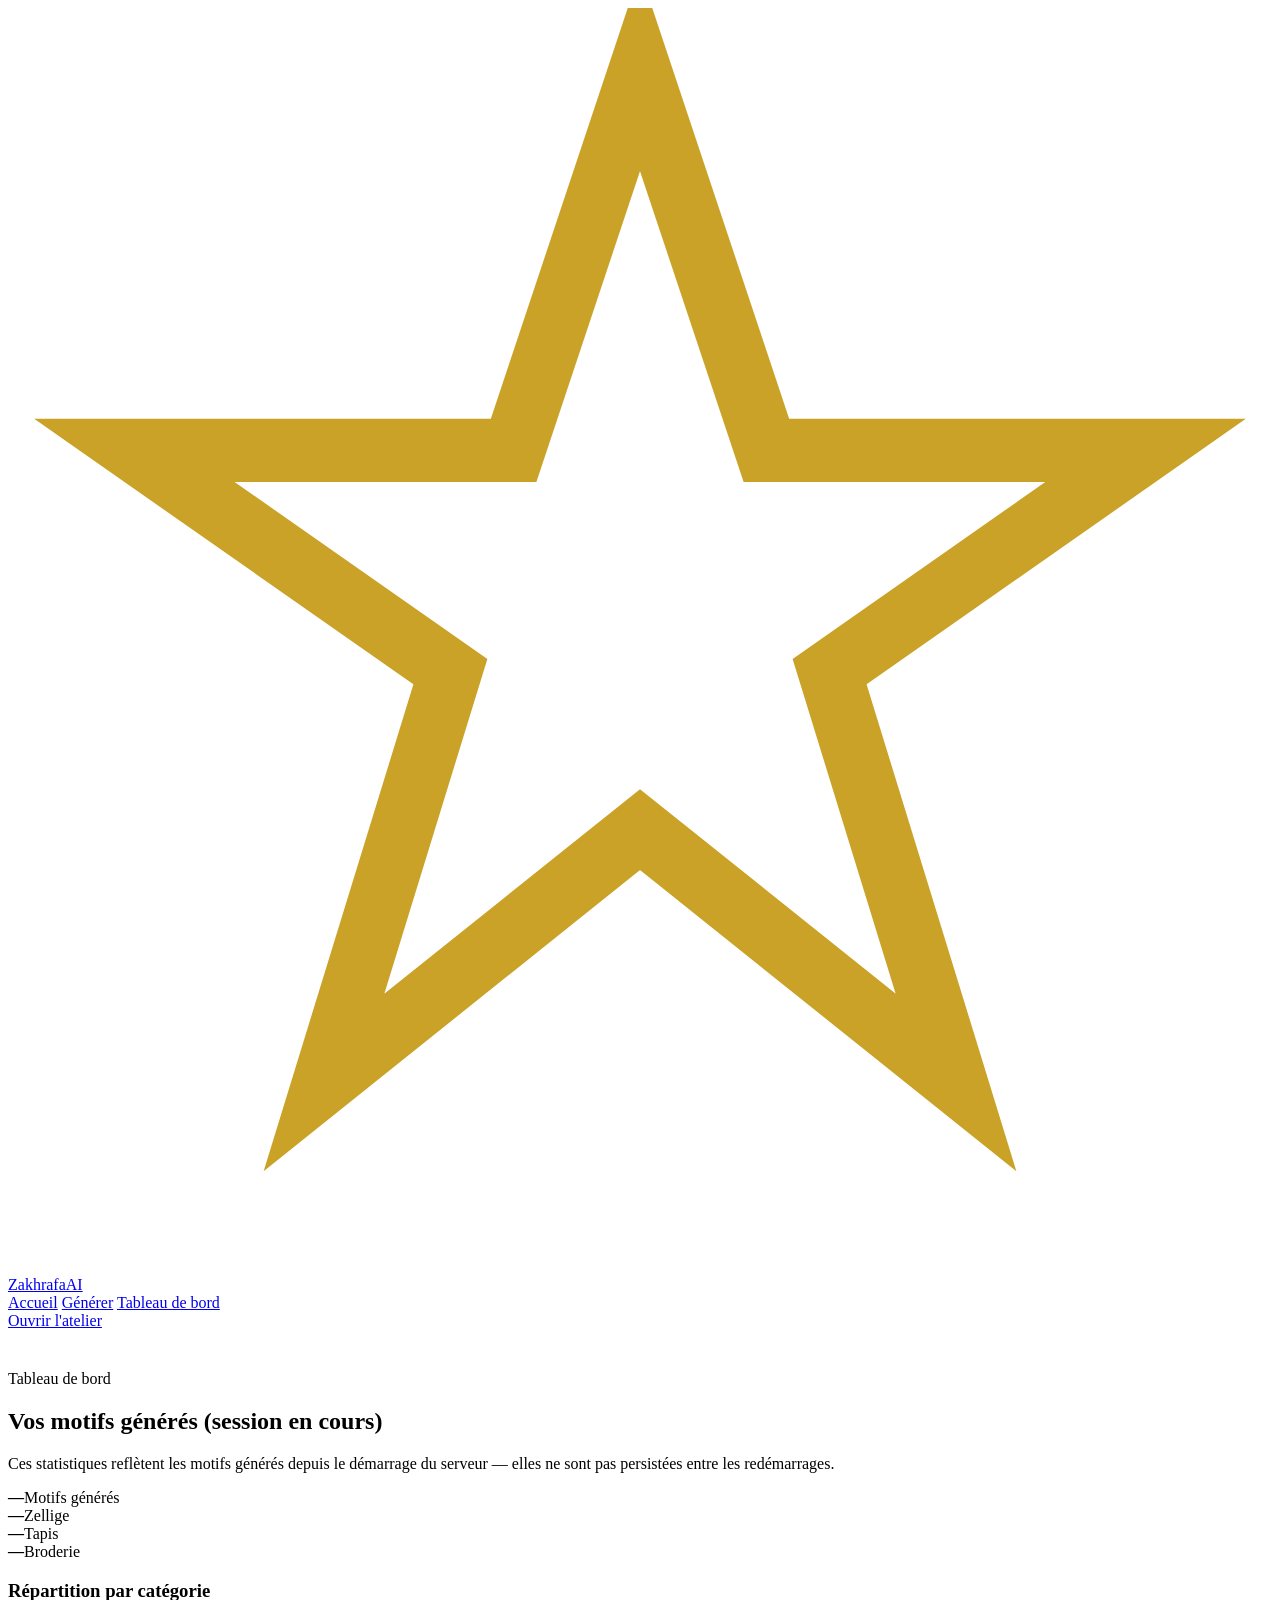
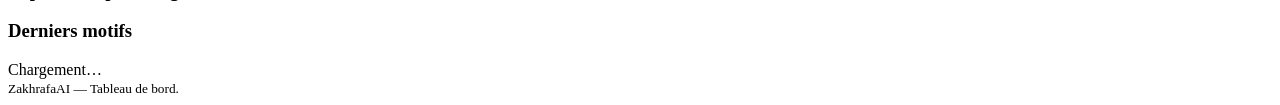
==== frontend/static/dashboard.html @ ae25daaf "Initial commit: ZakhrafaAI" ====
<!DOCTYPE html>
<html lang="fr">
<head>
<meta charset="UTF-8" />
<meta name="viewport" content="width=device-width, initial-scale=1.0" />
<title>Tableau de bord — ZakhrafaAI</title>
<link rel="stylesheet" href="/assets/css/styles.css" />
</head>
<body>

<nav class="nav">
  <div class="nav-inner">
    <a class="brand" href="/">
      <svg class="brand-mark" viewBox="0 0 40 40" xmlns="http://www.w3.org/2000/svg">
        <polygon points="20,2 24,14 36,14 26,21 30,34 20,26 10,34 14,21 4,14 16,14"
                 fill="none" stroke="#C9A227" stroke-width="2"/>
      </svg>
      ZakhrafaAI
    </a>
    <div class="nav-links">
      <a href="/index.html">Accueil</a>
      <a href="/studio.html">Générer</a>
      <a href="/dashboard.html" class="active">Tableau de bord</a>
    </div>
    <a class="nav-cta" href="/studio.html">Ouvrir l'atelier</a>
  </div>
</nav>

<main class="section" style="padding-top:40px;">
  <div class="container">
    <div class="section-head">
      <div class="eyebrow">Tableau de bord</div>
      <h2>Vos motifs générés (session en cours)</h2>
      <p>Ces statistiques reflètent les motifs générés depuis le démarrage du serveur — elles ne sont pas persistées entre les redémarrages.</p>
    </div>

    <div class="stat-grid">
      <div class="stat-card"><b id="statTotal">—</b><span>Motifs générés</span></div>
      <div class="stat-card"><b id="statZellige">—</b><span>Zellige</span></div>
      <div class="stat-card"><b id="statTapis">—</b><span>Tapis</span></div>
      <div class="stat-card"><b id="statBroderie">—</b><span>Broderie</span></div>
    </div>

    <div class="studio-grid" style="grid-template-columns: 1fr 1fr;">
      <div class="panel">
        <h3>Répartition par catégorie</h3>
        <div id="barChart"></div>
      </div>
      <div class="panel">
        <h3>Derniers motifs</h3>
        <div class="history-list" id="historyList">
          <div class="empty-state">Chargement…</div>
        </div>
      </div>
    </div>
  </div>
</main>

<footer class="footer">
  <div class="container footer-inner">
    <small>ZakhrafaAI — Tableau de bord.</small>
  </div>
</footer>

<script src="/assets/js/api.js"></script>
<script src="/assets/js/dashboard.js"></script>
</body>
</html>
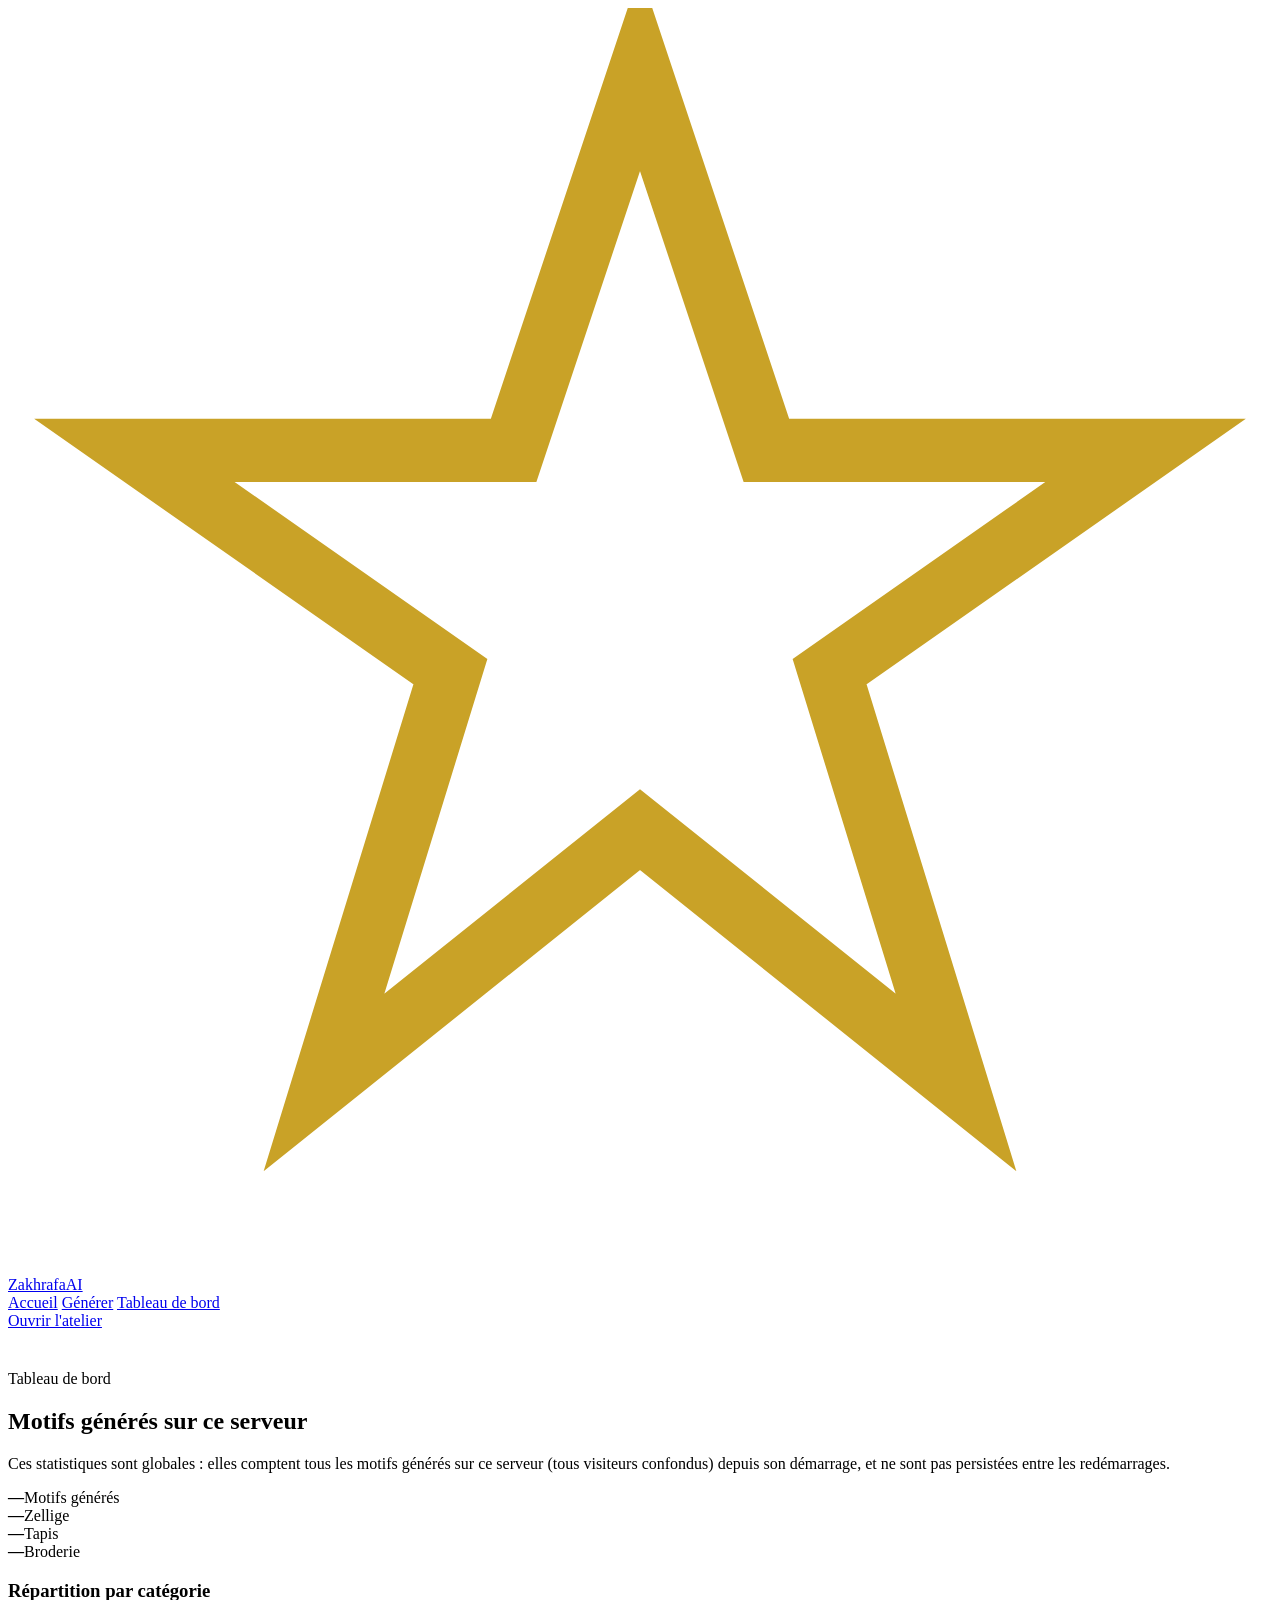
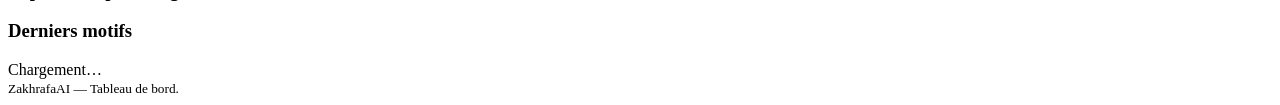
==== commit 066abe5f: "fix(ui): lisibilité des boutons outline et tableau de bord responsive - .btn-outline : fond transpar" ====
--- a/frontend/static/dashboard.html
+++ b/frontend/static/dashboard.html
@@ -30,8 +30,8 @@
   <div class="container">
     <div class="section-head">
       <div class="eyebrow">Tableau de bord</div>
-      <h2>Vos motifs générés (session en cours)</h2>
-      <p>Ces statistiques reflètent les motifs générés depuis le démarrage du serveur — elles ne sont pas persistées entre les redémarrages.</p>
+      <h2>Motifs générés sur ce serveur</h2>
+      <p>Ces statistiques sont globales : elles comptent tous les motifs générés sur ce serveur (tous visiteurs confondus) depuis son démarrage, et ne sont pas persistées entre les redémarrages.</p>
     </div>
 
     <div class="stat-grid">
@@ -41,7 +41,7 @@
       <div class="stat-card"><b id="statBroderie">—</b><span>Broderie</span></div>
     </div>
 
-    <div class="studio-grid" style="grid-template-columns: 1fr 1fr;">
+    <div class="dash-grid">
       <div class="panel">
         <h3>Répartition par catégorie</h3>
         <div id="barChart"></div>
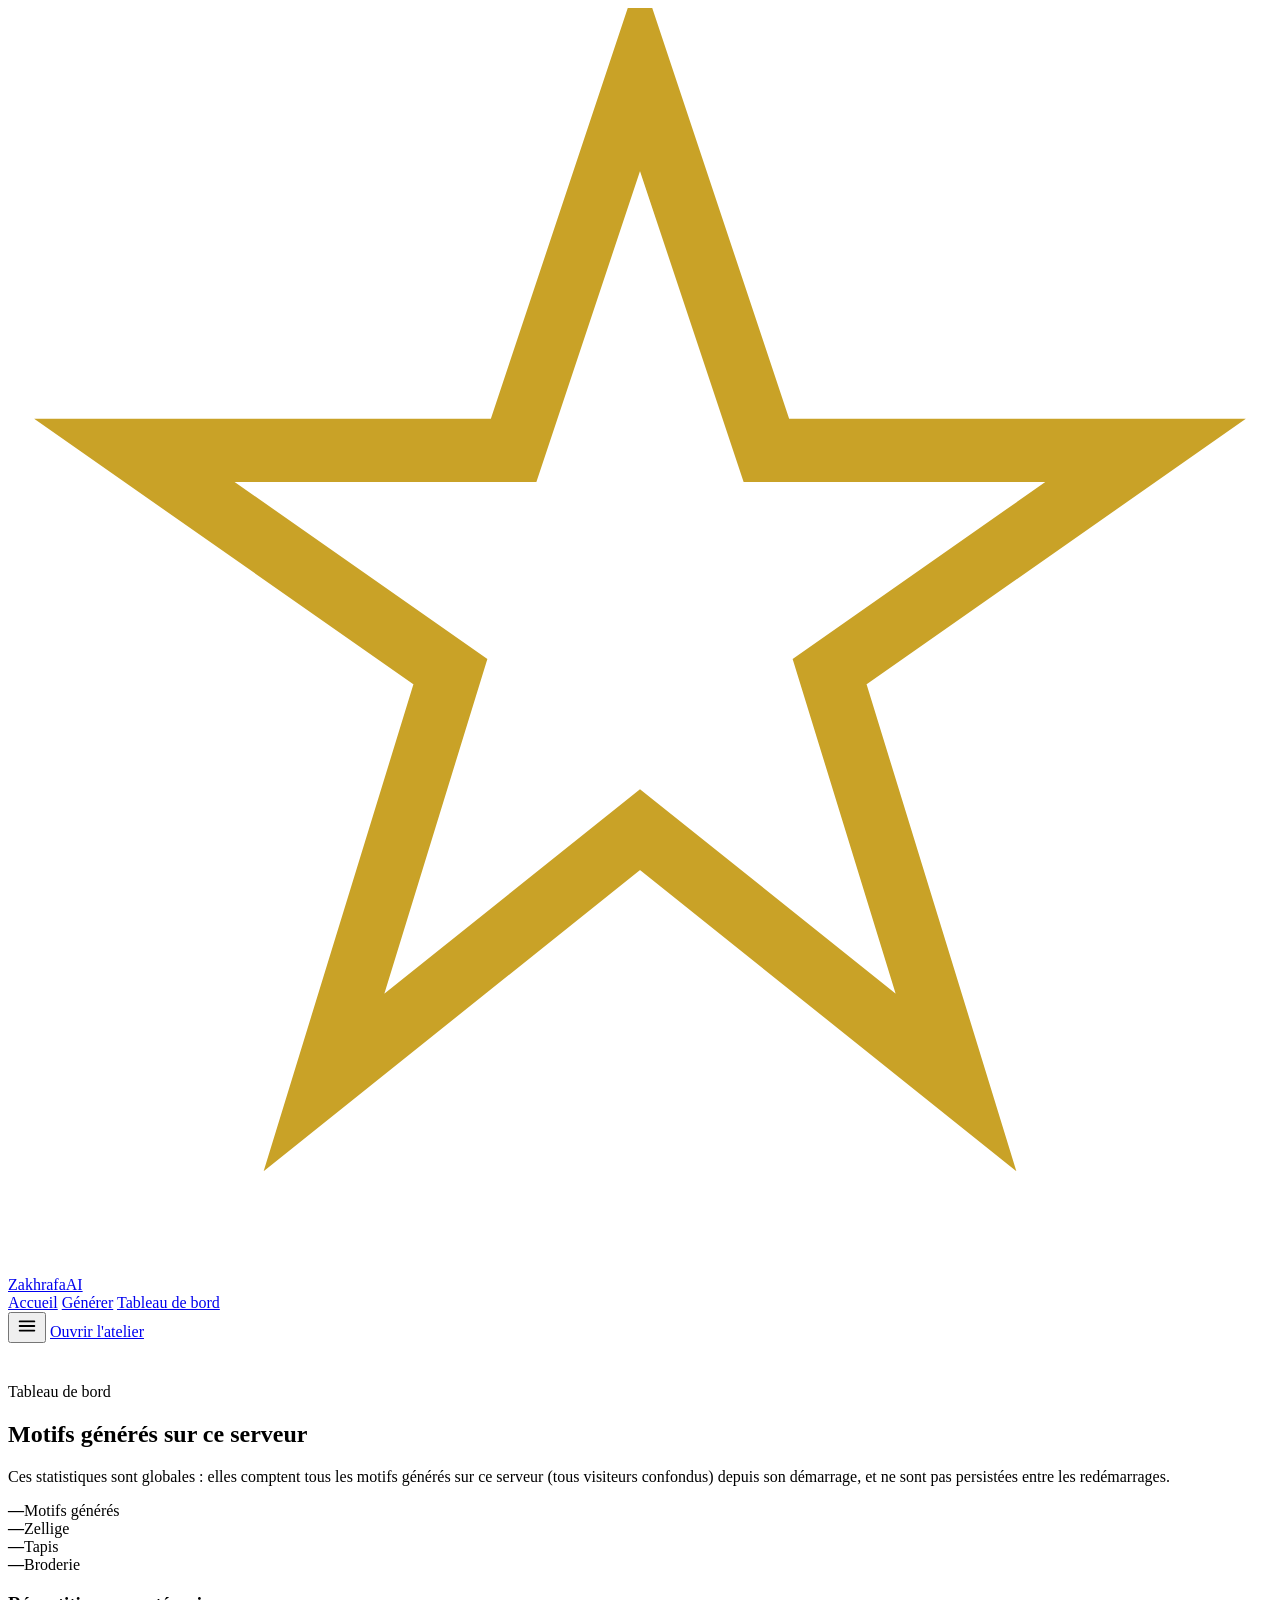
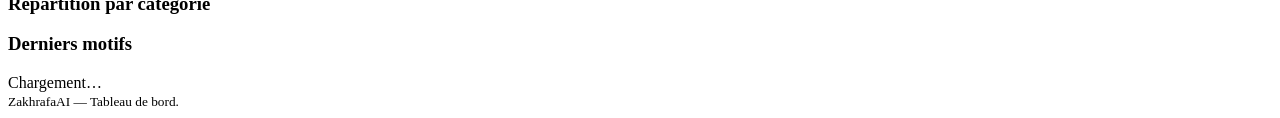
==== commit 4ef7e4d7: "fix(#2): menu de navigation accessible sur mobile (3 pages) Sous 920 px, les liens de navigation éta" ====
--- a/frontend/static/dashboard.html
+++ b/frontend/static/dashboard.html
@@ -4,6 +4,7 @@
 <meta charset="UTF-8" />
 <meta name="viewport" content="width=device-width, initial-scale=1.0" />
 <title>Tableau de bord — ZakhrafaAI</title>
+<link rel="icon" type="image/svg+xml" href="data:image/svg+xml,%3Csvg xmlns=%27http://www.w3.org/2000/svg%27 viewBox=%270 0 40 40%27%3E%3Crect width=%2740%27 height=%2740%27 rx=%276%27 fill=%27%230B2436%27/%3E%3Cpolygon points=%2720,2 24,14 36,14 26,21 30,34 20,26 10,34 14,21 4,14 16,14%27 fill=%27none%27 stroke=%27%23C9A227%27 stroke-width=%272.5%27/%3E%3C/svg%3E" />
 <link rel="stylesheet" href="/assets/css/styles.css" />
 </head>
 <body>
@@ -17,12 +18,17 @@
       </svg>
       ZakhrafaAI
     </a>
-    <div class="nav-links">
-      <a href="/index.html">Accueil</a>
-      <a href="/studio.html">Générer</a>
-      <a href="/dashboard.html" class="active">Tableau de bord</a>
+    <div class="nav-links" id="navMenu">
+      <a href="/">Accueil</a>
+      <a href="/studio">Générer</a>
+      <a href="/dashboard" class="active">Tableau de bord</a>
     </div>
-    <a class="nav-cta" href="/studio.html">Ouvrir l'atelier</a>
+    <button class="nav-toggle" type="button" aria-expanded="false" aria-controls="navMenu" aria-label="Ouvrir le menu">
+      <svg viewBox="0 0 24 24" width="22" height="22" aria-hidden="true" focusable="false">
+        <path d="M4 7h16M4 12h16M4 17h16" stroke="currentColor" stroke-width="2" stroke-linecap="round"/>
+      </svg>
+    </button>
+    <a class="nav-cta" href="/studio">Ouvrir l'atelier</a>
   </div>
 </nav>
 
@@ -62,6 +68,7 @@
   </div>
 </footer>
 
+<script src="/assets/js/nav.js"></script>
 <script src="/assets/js/api.js"></script>
 <script src="/assets/js/dashboard.js"></script>
 </body>
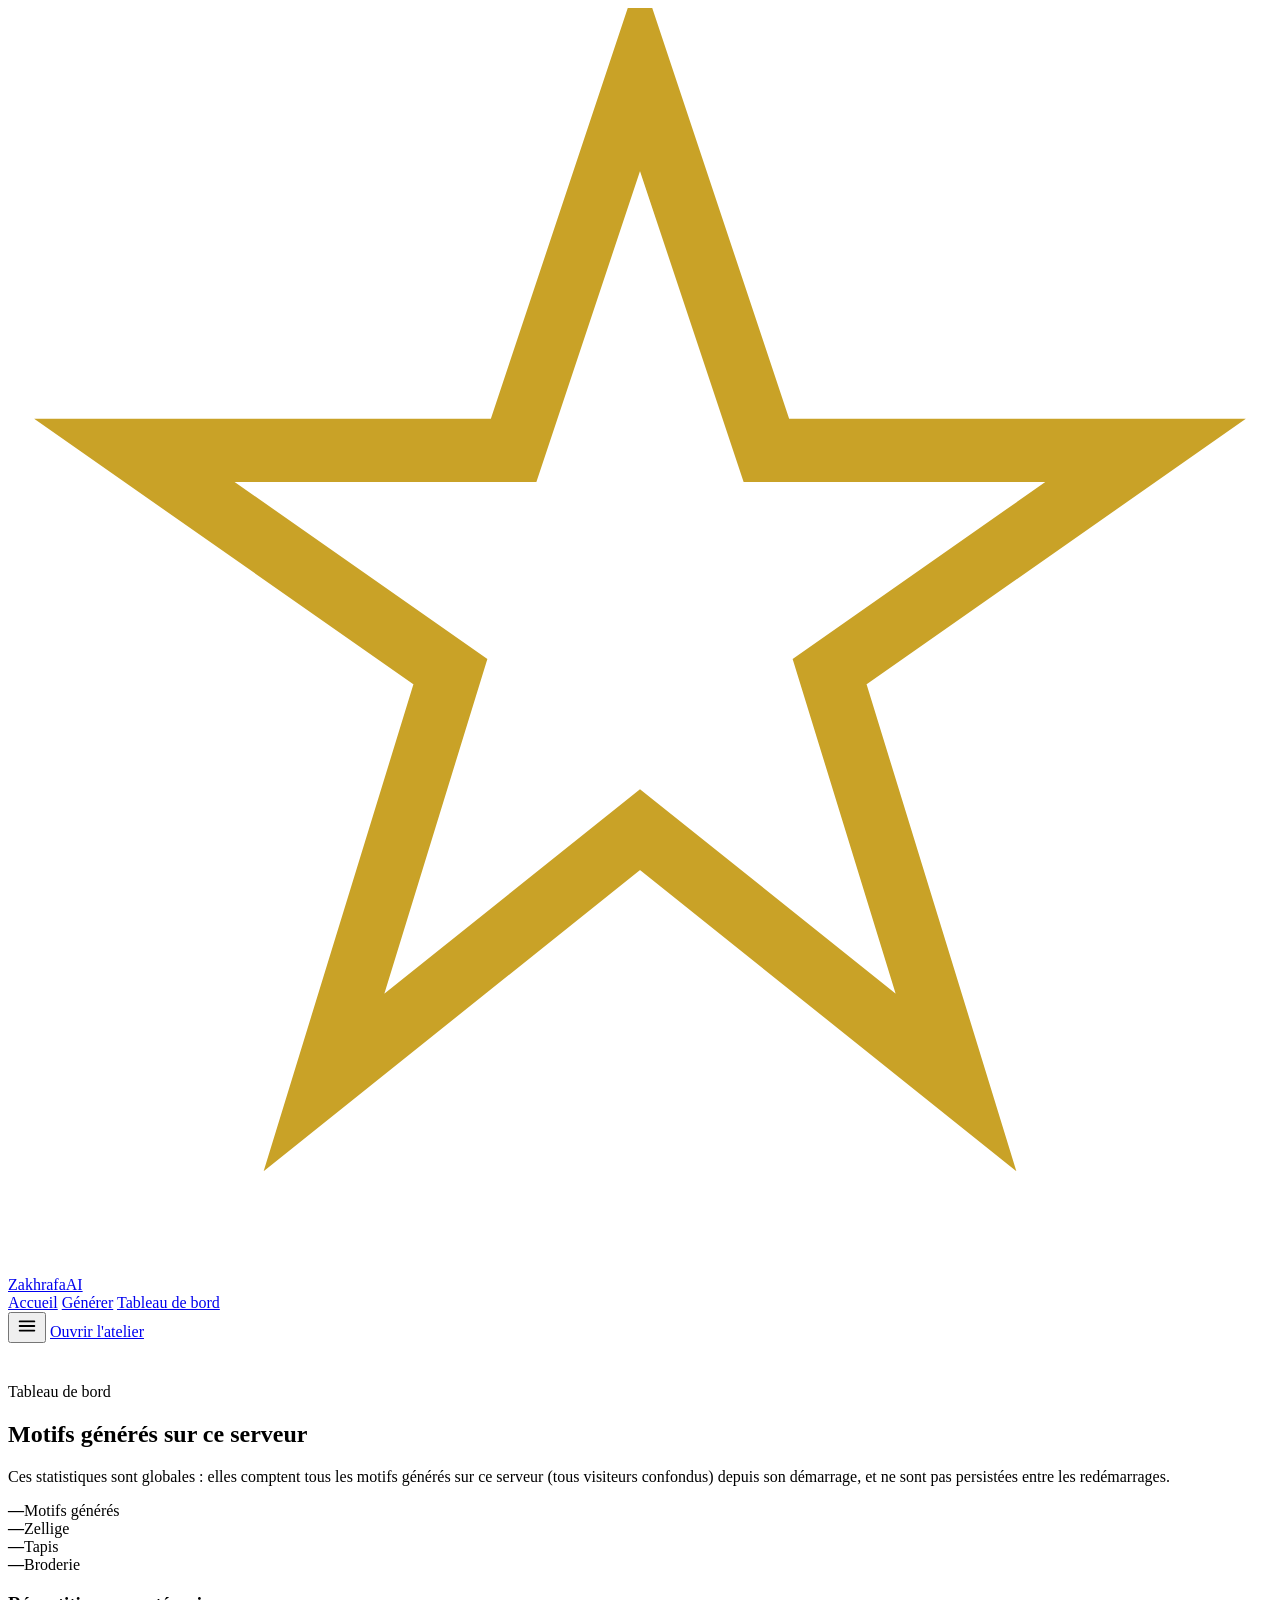
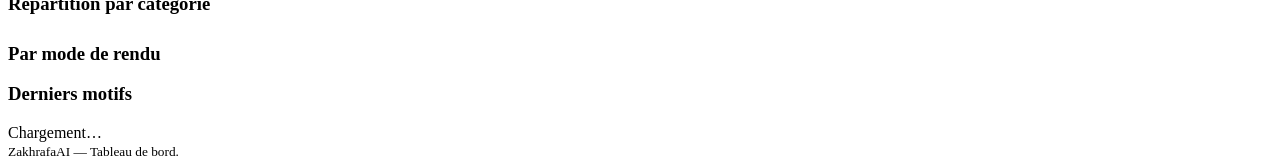
==== commit 9db1af8c: "fix(#5d): dates du tableau de bord en UTC explicite, affichées à l'heure locale ; répartition Rapide" ====
--- a/frontend/static/dashboard.html
+++ b/frontend/static/dashboard.html
@@ -51,6 +51,9 @@
       <div class="panel">
         <h3>Répartition par catégorie</h3>
         <div id="barChart"></div>
+        <h3 style="margin-top:28px;">Par mode de rendu</h3>
+        <div id="engineChart"></div>
+        <p class="field-hint" id="sourceNote"></p>
       </div>
       <div class="panel">
         <h3>Derniers motifs</h3>
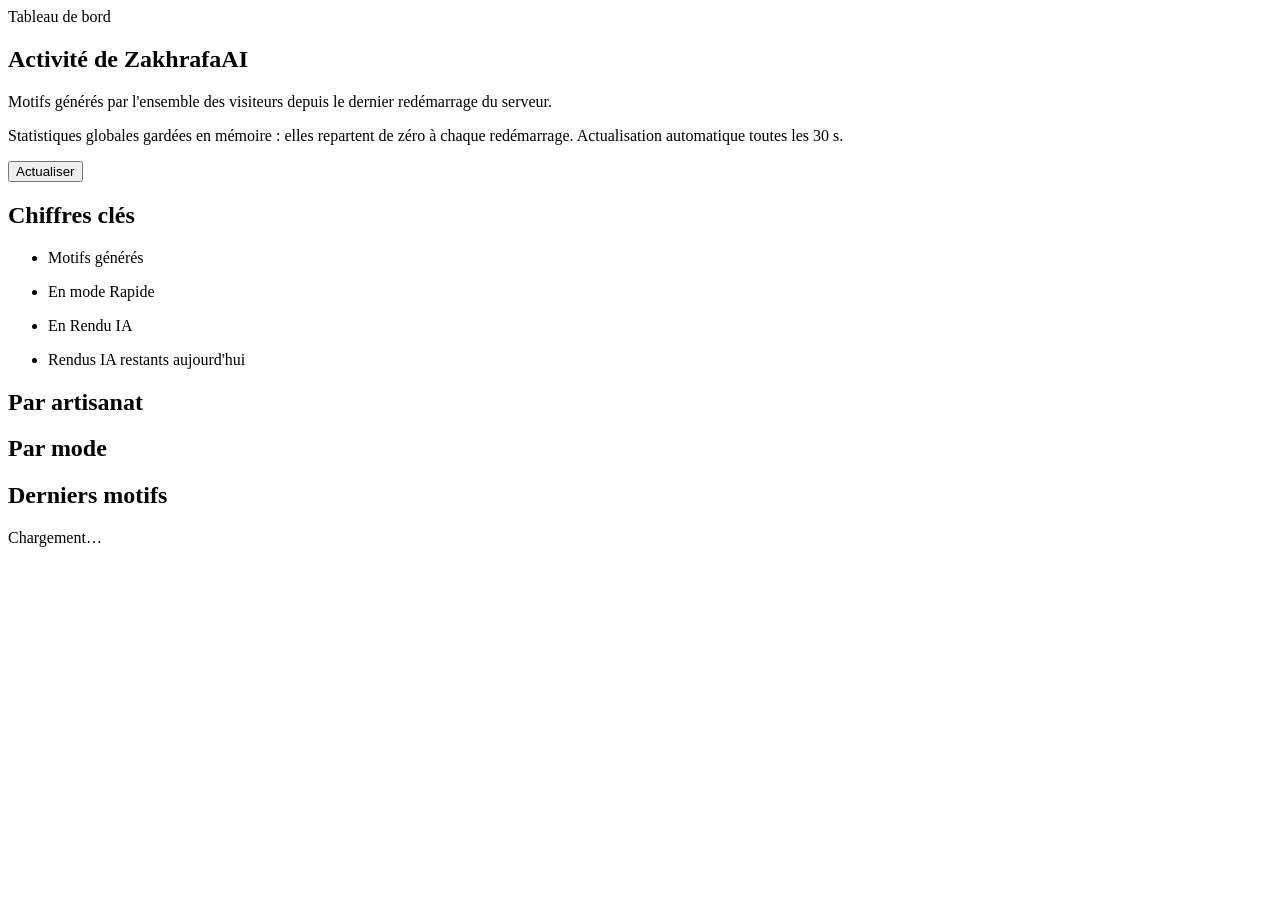
==== commit 14ab4ca0: "feat(dashboard): nouveau tableau de bord multilingue sur la fondation Cartes de chiffres (total, Rap" ====
--- a/frontend/static/dashboard.html
+++ b/frontend/static/dashboard.html
@@ -1,78 +1,103 @@
-<!DOCTYPE html>
-<html lang="fr">
+<!doctype html>
+<html lang="fr" dir="ltr">
 <head>
-<meta charset="UTF-8" />
-<meta name="viewport" content="width=device-width, initial-scale=1.0" />
-<title>Tableau de bord — ZakhrafaAI</title>
-<link rel="icon" type="image/svg+xml" href="data:image/svg+xml,%3Csvg xmlns=%27http://www.w3.org/2000/svg%27 viewBox=%270 0 40 40%27%3E%3Crect width=%2740%27 height=%2740%27 rx=%276%27 fill=%27%230B2436%27/%3E%3Cpolygon points=%2720,2 24,14 36,14 26,21 30,34 20,26 10,34 14,21 4,14 16,14%27 fill=%27none%27 stroke=%27%23C9A227%27 stroke-width=%272.5%27/%3E%3C/svg%3E" />
-<link rel="stylesheet" href="/assets/css/styles.css" />
+<meta charset="utf-8">
+<meta name="viewport" content="width=device-width, initial-scale=1, viewport-fit=cover">
+<title data-i18n="meta.dashboard.title">Tableau de bord — ZakhrafaAI</title>
+<meta name="description" content="Statistiques des motifs générés sur ZakhrafaAI : par artisanat, par mode et derniers motifs." data-i18n-attr="content:meta.dashboard.description">
+<meta name="theme-color" content="#070B12">
+<script src="/assets/js/boot.js"></script>
+<link rel="preconnect" href="https://fonts.googleapis.com">
+<link rel="preconnect" href="https://fonts.gstatic.com" crossorigin>
+<link rel="stylesheet" href="https://fonts.googleapis.com/css2?family=Readex+Pro:wght@300..700&family=Inter:wght@400;500;600&family=IBM+Plex+Sans+Arabic:wght@400;500;600&family=IBM+Plex+Mono:wght@400;500&display=swap">
+<link rel="stylesheet" href="/assets/css/tokens.css">
+<link rel="stylesheet" href="/assets/css/base.css">
+<link rel="stylesheet" href="/assets/css/dashboard.css">
+<link rel="icon" href="/assets/img/ornament.svg" type="image/svg+xml">
 </head>
-<body>
+<body data-page="dashboard">
+<header id="site-header"></header>
 
-<nav class="nav">
-  <div class="nav-inner">
-    <a class="brand" href="/">
-      <svg class="brand-mark" viewBox="0 0 40 40" xmlns="http://www.w3.org/2000/svg">
-        <polygon points="20,2 24,14 36,14 26,21 30,34 20,26 10,34 14,21 4,14 16,14"
-                 fill="none" stroke="#C9A227" stroke-width="2"/>
-      </svg>
-      ZakhrafaAI
-    </a>
-    <div class="nav-links" id="navMenu">
-      <a href="/">Accueil</a>
-      <a href="/studio">Générer</a>
-      <a href="/dashboard" class="active">Tableau de bord</a>
-    </div>
-    <button class="nav-toggle" type="button" aria-expanded="false" aria-controls="navMenu" aria-label="Ouvrir le menu">
-      <svg viewBox="0 0 24 24" width="22" height="22" aria-hidden="true" focusable="false">
-        <path d="M4 7h16M4 12h16M4 17h16" stroke="currentColor" stroke-width="2" stroke-linecap="round"/>
-      </svg>
-    </button>
-    <a class="nav-cta" href="/studio">Ouvrir l'atelier</a>
-  </div>
-</nav>
-
-<main class="section" style="padding-top:40px;">
-  <div class="container">
-    <div class="section-head">
-      <div class="eyebrow">Tableau de bord</div>
-      <h2>Motifs générés sur ce serveur</h2>
-      <p>Ces statistiques sont globales : elles comptent tous les motifs générés sur ce serveur (tous visiteurs confondus) depuis son démarrage, et ne sont pas persistées entre les redémarrages.</p>
-    </div>
-
-    <div class="stat-grid">
-      <div class="stat-card"><b id="statTotal">—</b><span>Motifs générés</span></div>
-      <div class="stat-card"><b id="statZellige">—</b><span>Zellige</span></div>
-      <div class="stat-card"><b id="statTapis">—</b><span>Tapis</span></div>
-      <div class="stat-card"><b id="statBroderie">—</b><span>Broderie</span></div>
-    </div>
-
-    <div class="dash-grid">
-      <div class="panel">
-        <h3>Répartition par catégorie</h3>
-        <div id="barChart"></div>
-        <h3 style="margin-top:28px;">Par mode de rendu</h3>
-        <div id="engineChart"></div>
-        <p class="field-hint" id="sourceNote"></p>
+<main id="main" tabindex="-1">
+  <!-- En-tête de page -->
+  <section class="section section--tight lattice-host under-nav dash-hero">
+    <div class="lattice lattice--subtle" aria-hidden="true"></div>
+    <div class="container dash-head">
+      <div class="stack dash-head__text" style="--gap: var(--sp-3)">
+        <span class="eyebrow eyebrow--chip enter" data-i18n="dashboard.eyebrow">Tableau de bord</span>
+        <h1 class="h2 enter" style="--i:1" data-i18n="dashboard.title">Activité de ZakhrafaAI</h1>
+        <p class="lead enter" style="--i:2" data-i18n="dashboard.subtitle">Motifs générés par l'ensemble des visiteurs depuis le dernier redémarrage du serveur.</p>
       </div>
-      <div class="panel">
-        <h3>Derniers motifs</h3>
-        <div class="history-list" id="historyList">
-          <div class="empty-state">Chargement…</div>
+      <div class="dash-toolbar enter" style="--i:3">
+        <p class="dash-note text-sm muted">
+          <span class="js-icon" data-icon="info"></span>
+          <span><span data-i18n="dashboard.note">Statistiques globales gardées en mémoire : elles repartent de zéro à chaque redémarrage.</span>
+          <span data-i18n="dashboard.auto">Actualisation automatique toutes les 30 s.</span></span>
+        </p>
+        <div class="dash-toolbar__actions">
+          <span class="text-sm subtle dash-updated" id="dash-updated" role="status" aria-live="polite"></span>
+          <button type="button" class="btn btn--secondary btn--sm" id="dash-refresh">
+            <span class="js-icon" data-icon="refresh"></span><span data-i18n="dashboard.refresh">Actualiser</span>
+          </button>
         </div>
       </div>
     </div>
-  </div>
+  </section>
+
+  <section class="section section--tight dash-body" aria-labelledby="dash-stats-h">
+    <div class="container stack" style="--gap: var(--sp-6)">
+      <!-- erreur de chargement (rendue en JS) -->
+      <div id="dash-error" hidden></div>
+
+      <h2 class="sr-only" id="dash-stats-h" data-i18n="dashboard.stats_heading">Chiffres clés</h2>
+      <ul class="dash-stats" role="list" id="dash-stats" aria-busy="true">
+        <li class="stat stat--total">
+          <p class="stat__label"><span class="js-icon" data-icon="chart"></span><span data-i18n="dashboard.stat.total">Motifs générés</span></p>
+          <p class="stat__value" data-stat="total"><span class="skeleton skeleton--text stat__skel"></span></p>
+          <div class="stat__foot" data-foot="total"></div>
+        </li>
+        <li class="stat stat--fast">
+          <p class="stat__label"><span class="dot dot--fast"></span><span data-i18n="dashboard.stat.fast">En mode Rapide</span></p>
+          <p class="stat__value" data-stat="fast"><span class="skeleton skeleton--text stat__skel"></span></p>
+          <div class="stat__foot" data-foot="fast"></div>
+        </li>
+        <li class="stat stat--ai">
+          <p class="stat__label"><span class="dot dot--ai"></span><span data-i18n="dashboard.stat.ai">En Rendu IA</span></p>
+          <p class="stat__value" data-stat="ai"><span class="skeleton skeleton--text stat__skel"></span></p>
+          <div class="stat__foot" data-foot="ai"></div>
+        </li>
+        <li class="stat stat--left">
+          <p class="stat__label"><span class="js-icon" data-icon="sparkle"></span><span data-i18n="dashboard.stat.ai_left">Rendus IA restants aujourd'hui</span></p>
+          <p class="stat__value" data-stat="ai_left"><span class="skeleton skeleton--text stat__skel"></span></p>
+          <div class="stat__foot" data-foot="ai_left"></div>
+        </li>
+      </ul>
+
+      <div class="dash-split">
+        <section class="panel dash-chart" aria-labelledby="dash-cat-h">
+          <h2 class="h4" id="dash-cat-h" data-i18n="dashboard.by_category">Par artisanat</h2>
+          <div class="dash-chart__body" id="dash-by-category"></div>
+        </section>
+        <section class="panel dash-chart" aria-labelledby="dash-mode-h">
+          <h2 class="h4" id="dash-mode-h" data-i18n="dashboard.by_mode">Par mode</h2>
+          <div class="dash-chart__body" id="dash-by-mode"></div>
+        </section>
+      </div>
+
+      <section class="panel dash-latest" aria-labelledby="dash-latest-h">
+        <div class="dash-latest__head">
+          <h2 class="h4" id="dash-latest-h" data-i18n="dashboard.latest">Derniers motifs</h2>
+          <p class="text-sm subtle" id="dash-latest-hint"></p>
+        </div>
+        <div id="dash-latest" aria-busy="true">
+          <p class="sr-only" data-i18n="dashboard.loading">Chargement…</p>
+        </div>
+      </section>
+    </div>
+  </section>
 </main>
 
-<footer class="footer">
-  <div class="container footer-inner">
-    <small>ZakhrafaAI — Tableau de bord.</small>
-  </div>
-</footer>
-
-<script src="/assets/js/nav.js"></script>
-<script src="/assets/js/api.js"></script>
-<script src="/assets/js/dashboard.js"></script>
+<footer id="site-footer"></footer>
+<script type="module" src="/assets/js/dashboard.js"></script>
 </body>
 </html>
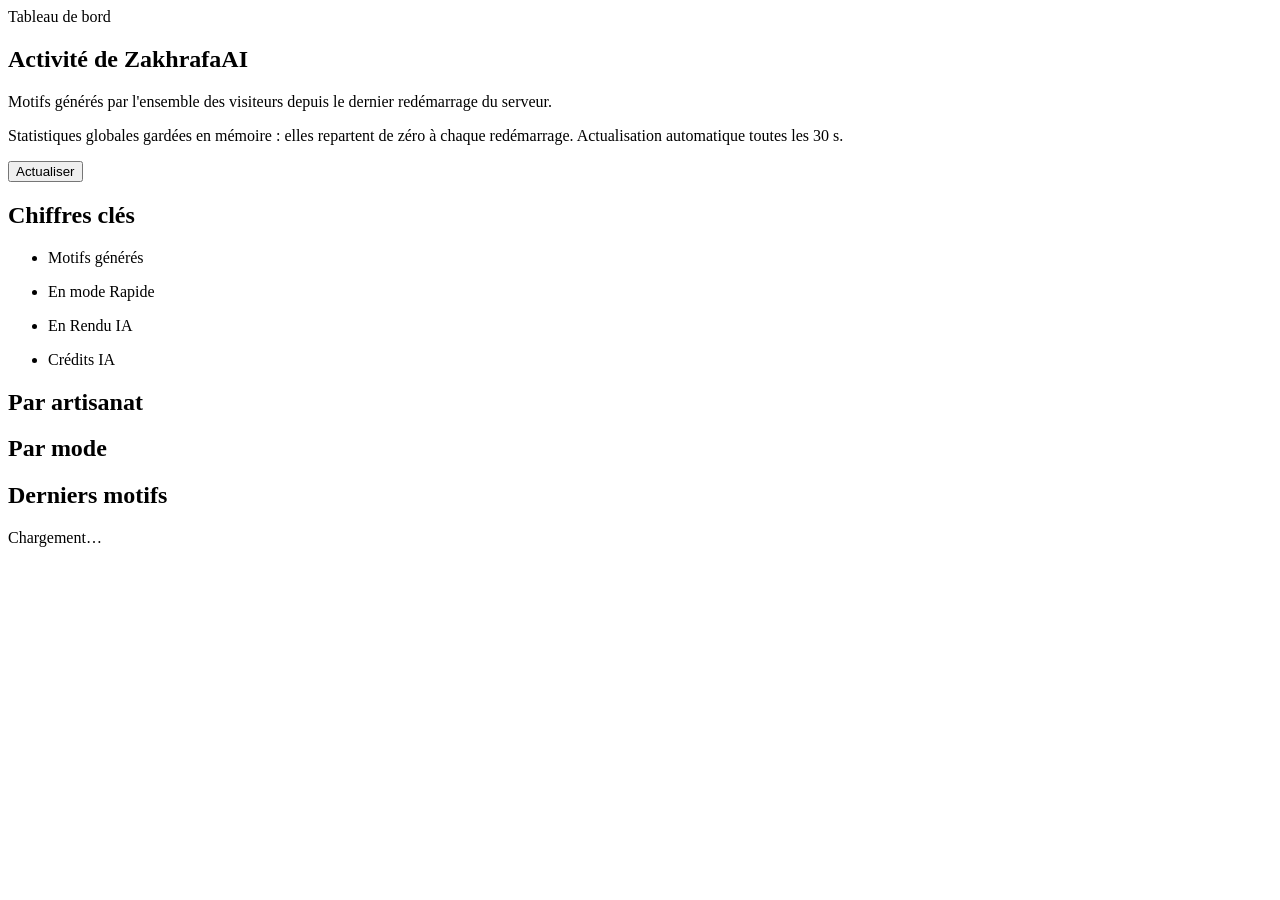
==== commit 01bbb959: "style(dashboard): libellés de cartes sur une ligne à 390px « Rendus IA restants aujourd'hui » passai" ====
--- a/frontend/static/dashboard.html
+++ b/frontend/static/dashboard.html
@@ -67,7 +67,7 @@
           <div class="stat__foot" data-foot="ai"></div>
         </li>
         <li class="stat stat--left">
-          <p class="stat__label"><span class="js-icon" data-icon="sparkle"></span><span data-i18n="dashboard.stat.ai_left">Rendus IA restants aujourd'hui</span></p>
+          <p class="stat__label"><span class="js-icon" data-icon="sparkle"></span><span data-i18n="dashboard.stat.ai_left">Crédits IA</span></p>
           <p class="stat__value" data-stat="ai_left"><span class="skeleton skeleton--text stat__skel"></span></p>
           <div class="stat__foot" data-foot="ai_left"></div>
         </li>
